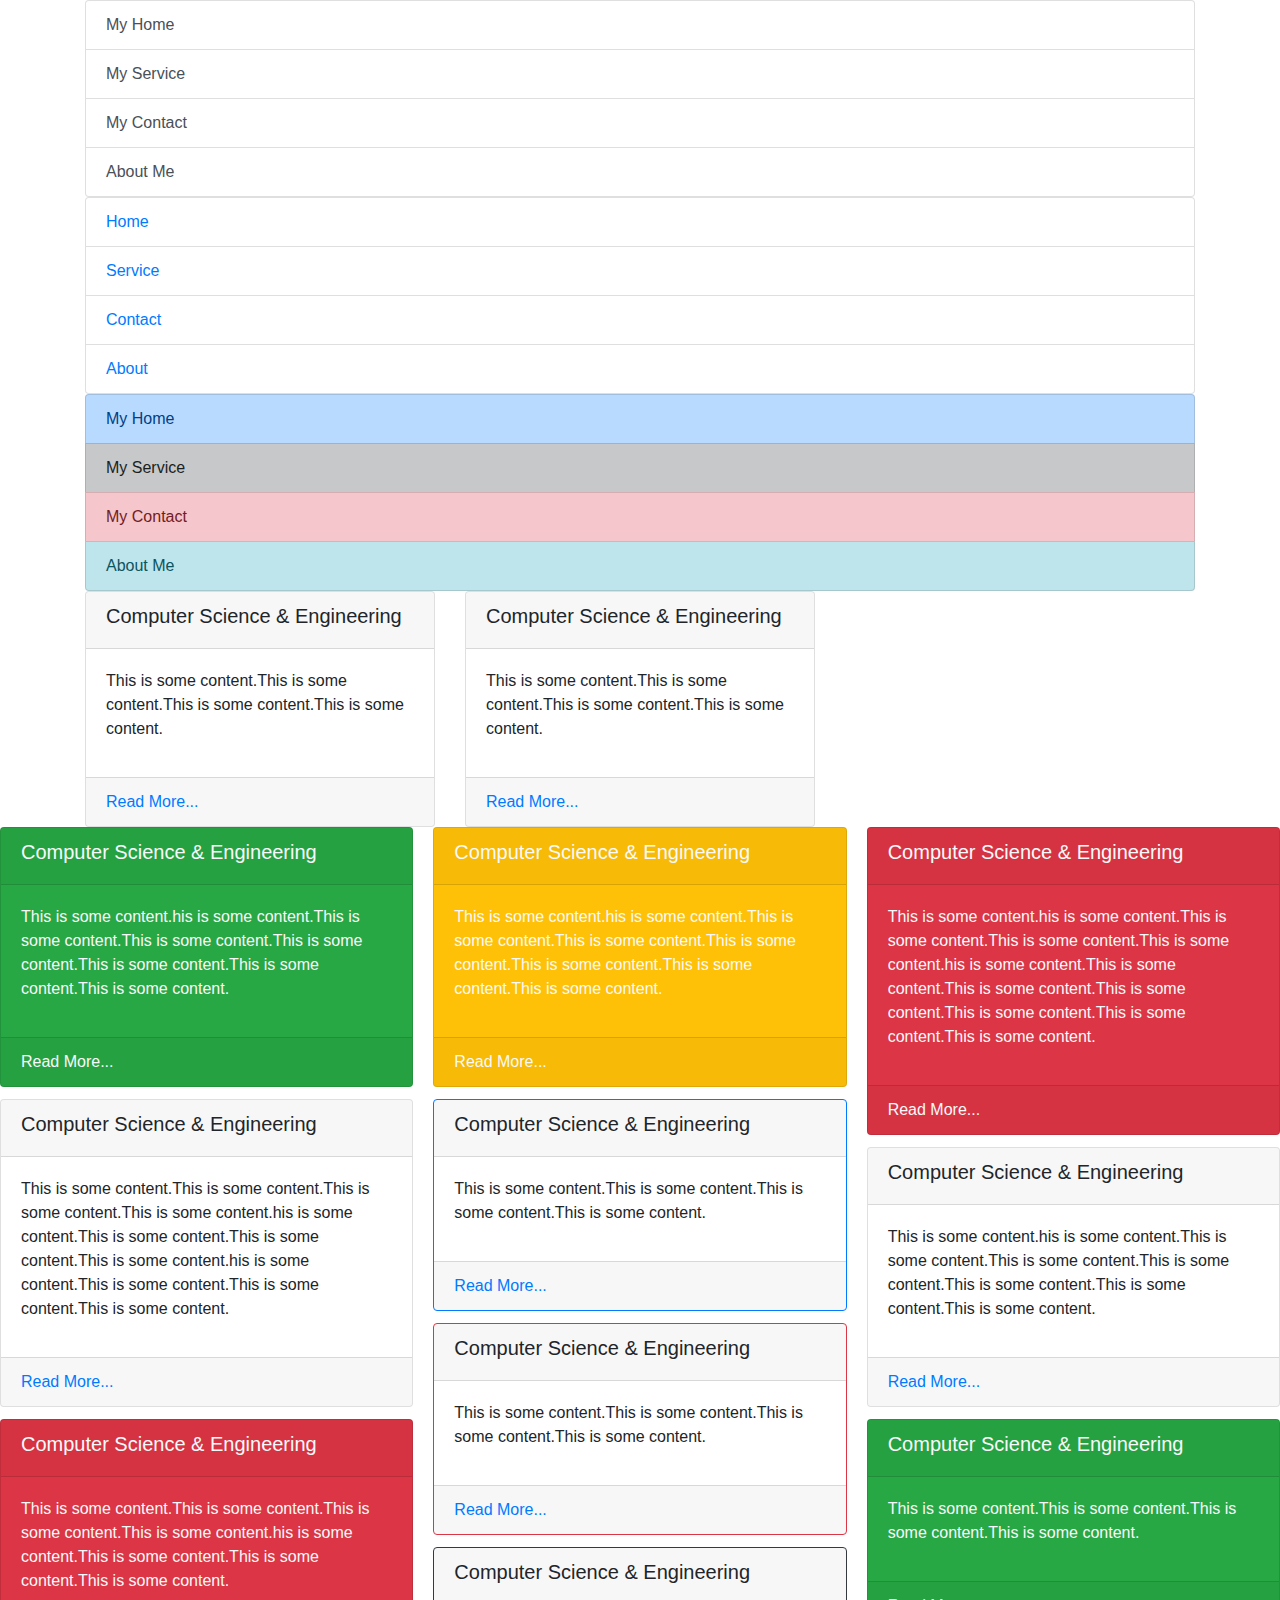
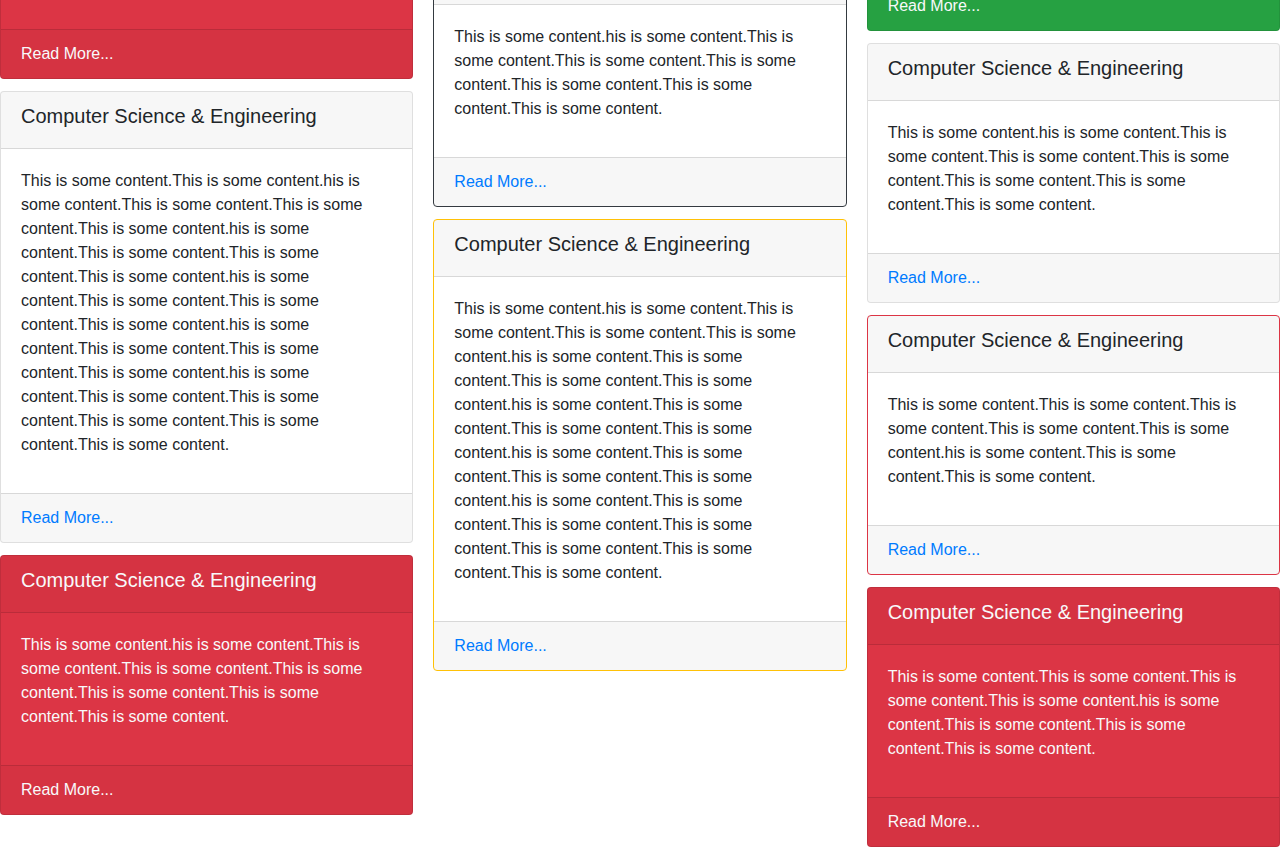
==== public_html/listgroup.html @ 2aefbf7d "" ====
<!DOCTYPE html>
<!--
To change this license header, choose License Headers in Project Properties.
To change this template file, choose Tools | Templates
and open the template in the editor.
-->
<html>
    <head>
        <title>TODO supply a title</title>
        <meta charset="UTF-8">
        <meta name="viewport" content="width=device-width, initial-scale=1.0">
        <link rel="stylesheet" href="css/bootstrap.css" >
    </head>
    <body>
        <div class="container">
            <div class="row">
                <div class="col-sm-12">
                    <ul class="list-group">
                        <li class="list-group-item list-group-item-action">My Home</li>
                        <li class="list-group-item list-group-item-action">My Service</li>
                        <li class="list-group-item list-group-item-action">My Contact</li>
                        <li class="list-group-item list-group-item-action">About Me</li>
                    </ul>
                </div>
            </div>
        </div>
        
                <div class="container">
            <div class="row">
                <div class="col-sm-12">
                    <ul class="list-group">
                        <li class="list-group-item list-group-item-action"><a href="">Home</a></li>
                        <li class="list-group-item list-group-item-action"><a href="">Service</a></li>
                        <li class="list-group-item list-group-item-action"><a href="">Contact</a></li>
                        <li class="list-group-item list-group-item-action"><a href="">About</a></li>
                    </ul>
                </div>
            </div>
        </div>
        
        <div class="container">
            <div class="row">
                <div class="col-sm-12">
                    <ul class="list-group">
                        <li class="list-group-item list-group-item-primary">My Home</li>
                        <li class="list-group-item list-group-item-dark">My Service</li>
                        <li class="list-group-item list-group-item-danger">My Contact</li>
                        <li class="list-group-item list-group-item-info">About Me</li>
                    </ul>
                </div>
            </div>
        </div>
        
        <div class="container">
            <div class="row">
                
                <div class="col-sm-4">
                    <div class="card ">
                        <div class="card-header">
                            <h5>Computer Science & Engineering</h5>
                        </div>
                        <div class="card-body">
                            <p>This is some content.This is some content.This is some content.This is some content.</p>
                        </div>
                        <div class="card-footer">
                            <a href="" class="card-link">Read More...</a>
                        </div>
                    </div>                   
                </div>
                <div class="col-sm-4">
                    <div class="card ">
                        <div class="card-header">
                            <h5>Computer Science & Engineering</h5>
                        </div>
                        <div class="card-body">
                            <p>This is some content.This is some content.This is some content.This is some content.</p>
                        </div>
                        <div class="card-footer">
                            <a href="" class="card-link">Read More...</a>
                        </div>
                    </div>                   
                </div>
<!--                <div class="col-sm-4">
                    <div class="card ">
                        <div class="card-img-top">
                            <img src="images/s2.jpg" alt="" style="width: 100%;" />
                        </div>
                        <div class="card-body card-img-overlay text-light">
                            <p class="card-text">This is some content.This is some content.This is some content.This is some content.</p>
                        </div>
                        <div class="card-footer">
                            <a href="" class="btn btn-success">Read More...</a>
                        </div>
                    </div>                   
                </div>-->
                
            </div>
        </div>
        
        
        <!-- card columns -->
        
        <div class="card-columns">
                <div class="card bg-success text-light">
                        <div class="card-header">
                            <h5>Computer Science & Engineering</h5>
                        </div>
                        <div class="card-body">
                            <p>This is some content.his is some content.This is some content.This is some content.This is some content.This is some content.This is some content.This is some content.</p>
                        </div>
                        <div class="card-footer">
                            <a href="" class="card-link text-light">Read More...</a>
                        </div>
                    </div> 
                            <div class="card ">
                        <div class="card-header">
                            <h5>Computer Science & Engineering</h5>
                        </div>
                        <div class="card-body">
                            <p>This is some content.This is some content.This is some content.This is some content.his is some content.This is some content.This is some content.This is some content.his is some content.This is some content.This is some content.This is some content.</p>
                        </div>
                        <div class="card-footer">
                            <a href="" class="card-link">Read More...</a>
                        </div>
                    </div> 
                            <div class="card bg-danger text-light">
                        <div class="card-header">
                            <h5>Computer Science & Engineering</h5>
                        </div>
                        <div class="card-body">
                            <p>This is some content.This is some content.This is some content.This is some content.his is some content.This is some content.This is some content.This is some content.</p>
                        </div>
                        <div class="card-footer">
                            <a href="" class="card-link text-light">Read More...</a>
                        </div>
                    </div> 
                            <div class="card ">
                        <div class="card-header">
                            <h5>Computer Science & Engineering</h5>
                        </div>
                        <div class="card-body">
                            <p>This is some content.This is some content.his is some content.This is some content.This is some content.This is some content.his is some content.This is some content.This is some content.This is some content.his is some content.This is some content.This is some content.This is some content.his is some content.This is some content.This is some content.This is some content.his is some content.This is some content.This is some content.This is some content.This is some content.This is some content.</p>
                        </div>
                        <div class="card-footer">
                            <a href="" class="card-link">Read More...</a>
                        </div>
                    </div> 
                                        <div class="card bg-danger text-light">
                        <div class="card-header">
                            <h5>Computer Science & Engineering</h5>
                        </div>
                        <div class="card-body">
                            <p>This is some content.his is some content.This is some content.This is some content.This is some content.This is some content.This is some content.This is some content.</p>
                        </div>
                        <div class="card-footer">
                            <a href="" class="card-link text-light">Read More...</a>
                        </div>
                    </div> 
                                        <div class="card bg-warning text-light">
                        <div class="card-header">
                            <h5>Computer Science & Engineering</h5>
                        </div>
                        <div class="card-body">
                            <p>This is some content.his is some content.This is some content.This is some content.This is some content.This is some content.This is some content.This is some content.</p>
                        </div>
                        <div class="card-footer">
                            <a href="" class="card-link text-light">Read More...</a>
                        </div>
                    </div> 
                                                    <div class="card border-primary">
                        <div class="card-header">
                            <h5>Computer Science & Engineering</h5>
                        </div>
                        <div class="card-body">
                            <p>This is some content.This is some content.This is some content.This is some content.</p>
                        </div>
                        <div class="card-footer">
                            <a href="" class="card-link">Read More...</a>
                        </div>
                    </div> 
                                                    <div class="card border-danger">
                        <div class="card-header">
                            <h5>Computer Science & Engineering</h5>
                        </div>
                        <div class="card-body">
                            <p>This is some content.This is some content.This is some content.This is some content.</p>
                        </div>
                        <div class="card-footer">
                            <a href="" class="card-link">Read More...</a>
                        </div>
                    </div> 
                                                    <div class="card border-dark">
                        <div class="card-header">
                            <h5>Computer Science & Engineering</h5>
                        </div>
                        <div class="card-body">
                            <p>This is some content.his is some content.This is some content.This is some content.This is some content.This is some content.This is some content.This is some content.</p>
                        </div>
                        <div class="card-footer">
                            <a href="" class="card-link">Read More...</a>
                        </div>
                    </div> 
                                                    <div class="card border-warning">
                        <div class="card-header">
                            <h5>Computer Science & Engineering</h5>
                        </div>
                        <div class="card-body">
                            <p>This is some content.his is some content.This is some content.This is some content.This is some content.his is some content.This is some content.This is some content.This is some content.his is some content.This is some content.This is some content.This is some content.his is some content.This is some content.This is some content.This is some content.his is some content.This is some content.This is some content.This is some content.This is some content.This is some content.This is some content.</p>
                        </div>
                        <div class="card-footer">
                            <a href="" class="card-link">Read More...</a>
                        </div>
                    </div> 
                                                    <div class="card bg-danger text-light">
                        <div class="card-header">
                            <h5>Computer Science & Engineering</h5>
                        </div>
                        <div class="card-body">
                            <p>This is some content.his is some content.This is some content.This is some content.This is some content.his is some content.This is some content.This is some content.This is some content.This is some content.This is some content.This is some content.</p>
                        </div>
                        <div class="card-footer">
                            <a href="" class="card-link text-light">Read More...</a>
                        </div>
                    </div> 
                                                    <div class="card ">
                        <div class="card-header">
                            <h5>Computer Science & Engineering</h5>
                        </div>
                        <div class="card-body">
                            <p>This is some content.his is some content.This is some content.This is some content.This is some content.This is some content.This is some content.This is some content.</p>
                        </div>
                        <div class="card-footer">
                            <a href="" class="card-link">Read More...</a>
                        </div>
                    </div> 
                                                    <div class="card bg-success text-light">
                        <div class="card-header">
                            <h5>Computer Science & Engineering</h5>
                        </div>
                        <div class="card-body">
                            <p>This is some content.This is some content.This is some content.This is some content.</p>
                        </div>
                        <div class="card-footer">
                            <a href="" class="card-link text-light">Read More...</a>
                        </div>
                    </div> 
                                                    <div class="card ">
                        <div class="card-header">
                            <h5>Computer Science & Engineering</h5>
                        </div>
                        <div class="card-body">
                            <p>This is some content.his is some content.This is some content.This is some content.This is some content.This is some content.This is some content.This is some content.</p>
                        </div>
                        <div class="card-footer">
                            <a href="" class="card-link">Read More...</a>
                        </div>
                    </div> 
                                                    <div class="card border-danger">
                        <div class="card-header">
                            <h5>Computer Science & Engineering</h5>
                        </div>
                        <div class="card-body">
                            <p>This is some content.This is some content.This is some content.This is some content.This is some content.his is some content.This is some content.This is some content.</p>
                        </div>
                        <div class="card-footer">
                            <a href="" class="card-link">Read More...</a>
                        </div>
                    </div> 
                                                    <div class="card bg-danger text-light">
                        <div class="card-header">
                            <h5>Computer Science & Engineering</h5>
                        </div>
                        <div class="card-body">
                            <p>This is some content.This is some content.This is some content.This is some content.his is some content.This is some content.This is some content.This is some content.</p>
                        </div>
                        <div class="card-footer">
                            <a href="" class="card-link text-light">Read More...</a>
                        </div>
                    </div> 
        </div>
        
        
        
        
        
        
        <script src="js/jquery-3.3.1.js"></script>
        <script src="js/popers.js"></script>
        <script src="js/bootstrap.js"></script>
    </body>
</html>
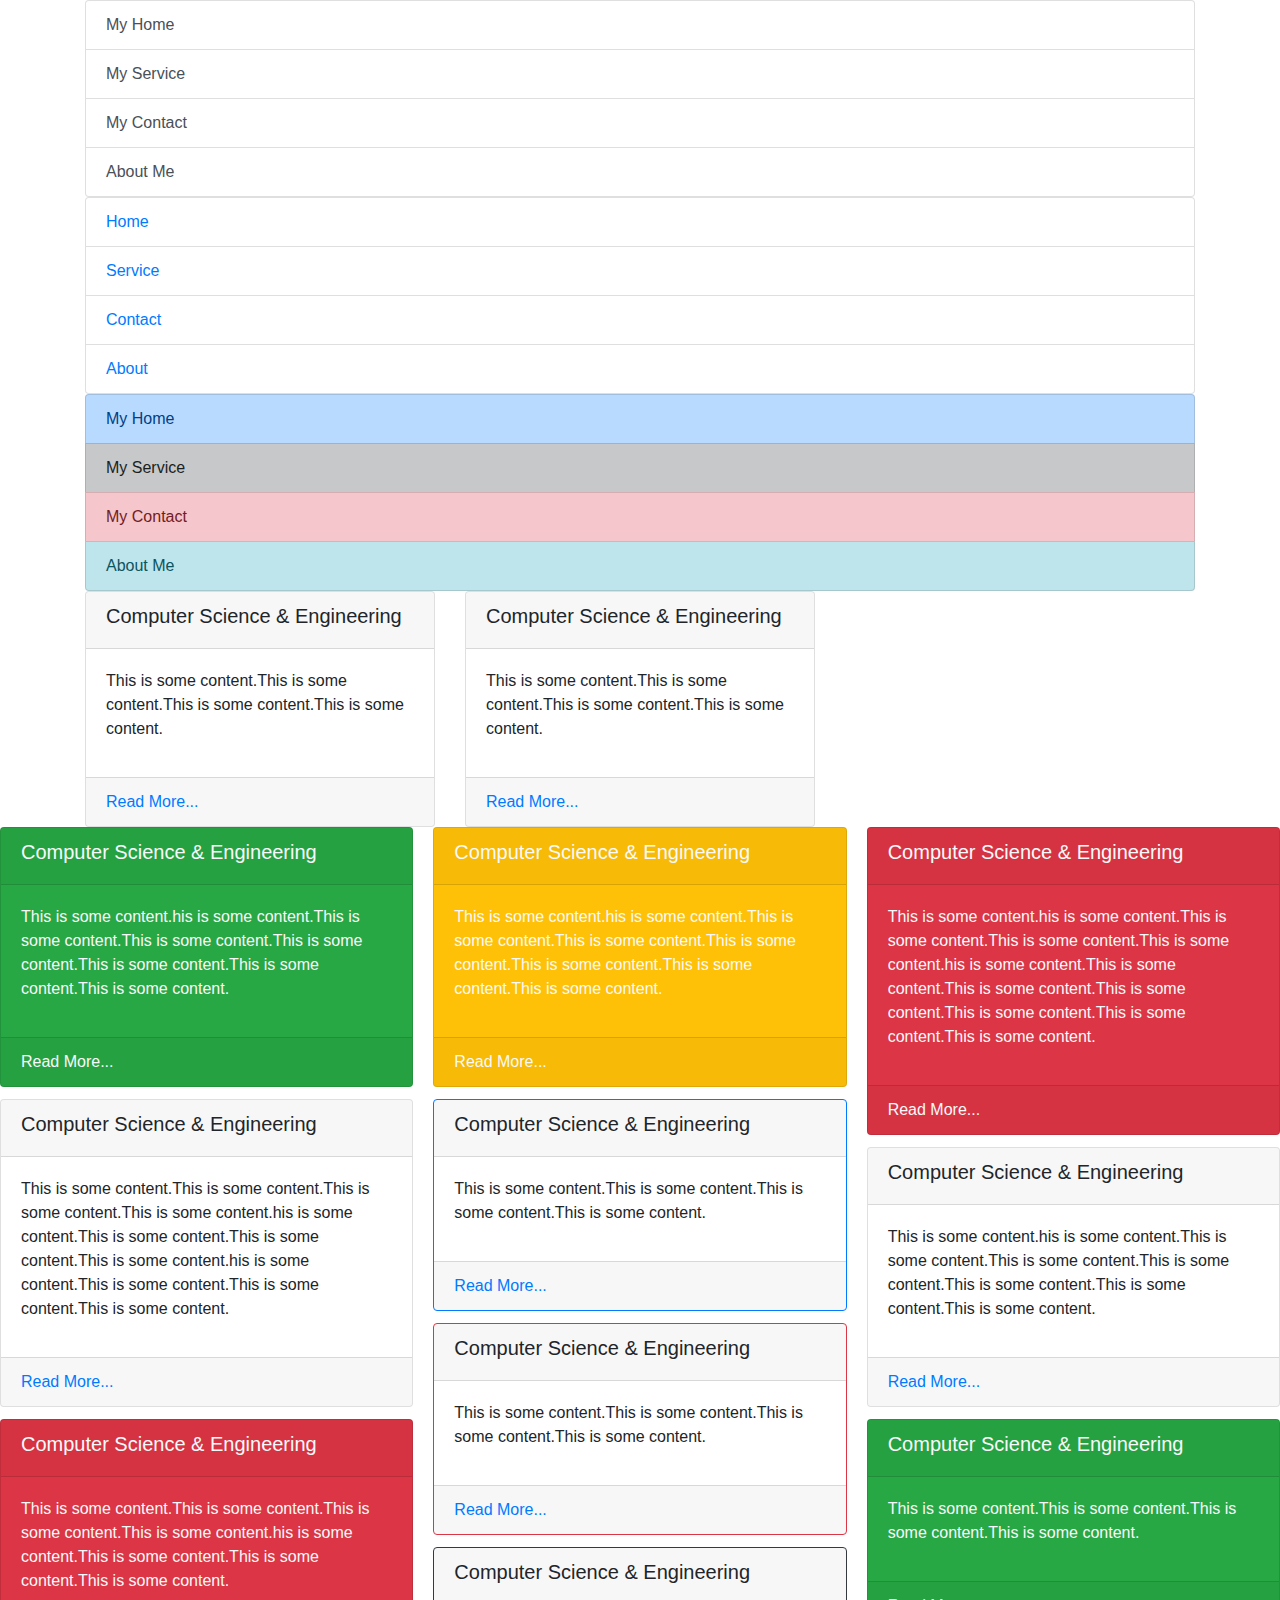
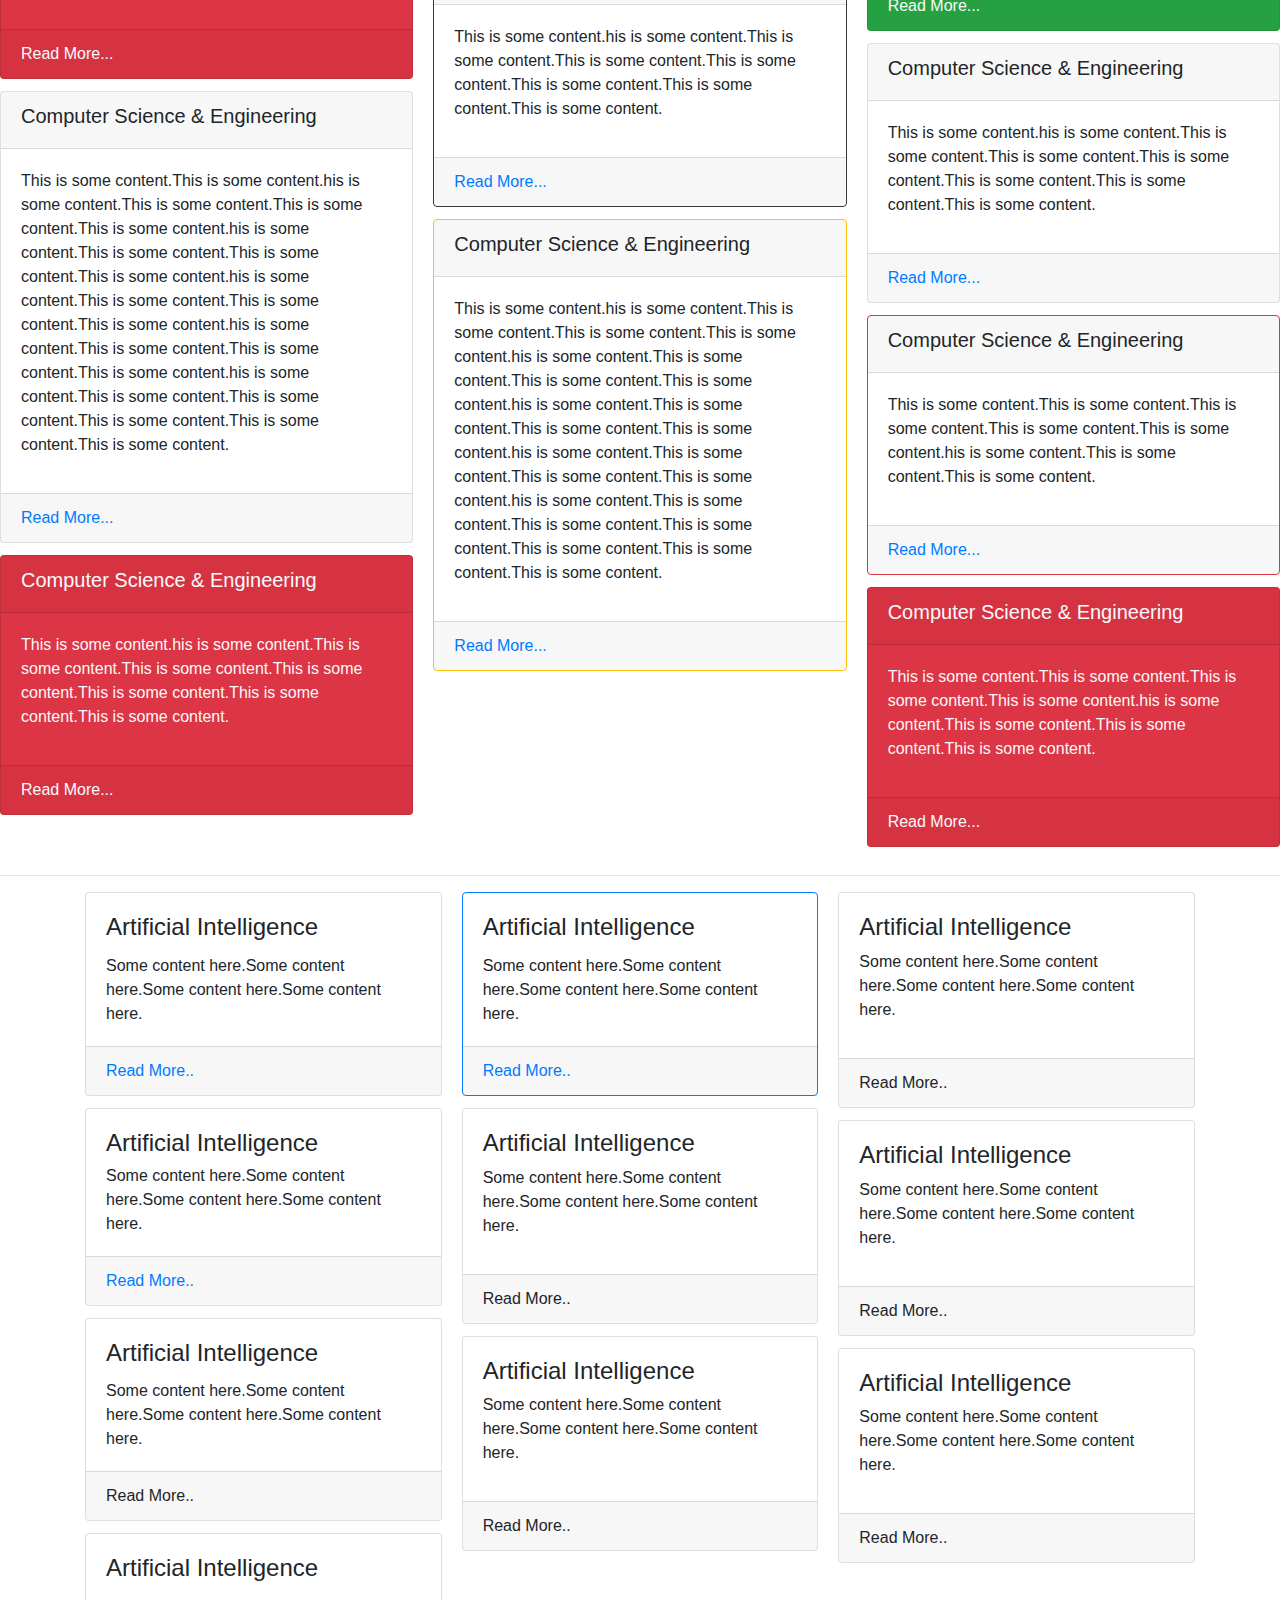
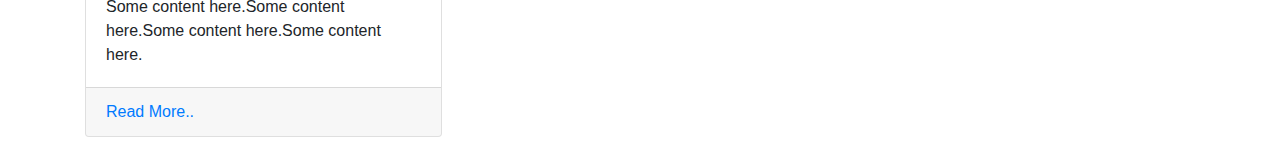
==== commit ef8ffe0e: "" ====
--- a/public_html/listgroup.html
+++ b/public_html/listgroup.html
@@ -279,7 +279,123 @@
                     </div> 
         </div>
         
-        
+        <hr>
+        <div class="container">
+            <div class="card-columns">
+                
+                <div>
+                    <div class="card">
+                        <div class="card-body">
+                            <h4 class="card-title">Artificial Intelligence</h4>
+                            <p class="card-text">Some content here.Some content here.Some content here.Some content here.</p>
+                        </div>
+                        <div class="card-footer">
+                            <a href="" class="card-link">Read More..</a>
+                        </div>
+                    </div>
+                </div>
+                <div>
+                    <div class="card">
+                        <div class="card-body">
+                            <h4 class="card-title">Artificial Intelligence</h4>
+                            <p class="card-subtitle">Some content here.Some content here.Some content here.Some content here.</p>
+                        </div>
+                        <div class="card-footer">
+                            <a href="" class="card-link">Read More..</a>
+                        </div>
+                    </div>
+                </div>
+                <div>
+                    <div class="card">
+                        <div class="card-body">
+                            <h4 class="card-title">Artificial Intelligence</h4>
+                            <p class="card-text">Some content here.Some content here.Some content here.Some content here.</p>
+                        </div>
+                        <div class="card-footer">
+                            <a class="card-link">Read More..</a>
+                        </div>
+                    </div>
+                </div>
+                <div>
+                    <div class="card">
+                        <div class="card-body">
+                            <h4 class="card-title">Artificial Intelligence</h4>
+                            <p class="card-text">Some content here.Some content here.Some content here.Some content here.</p>
+                        </div>
+                        <div class="card-footer">
+                            <a href="" class="card-link">Read More..</a>
+                        </div>
+                    </div>
+                </div>
+                <div>
+                    <div class="card border-primary">
+                        <div class="card-body">
+                            <h4 class="card-title">Artificial Intelligence</h4>
+                            <p class="card-text">Some content here.Some content here.Some content here.Some content here.</p>
+                        </div>
+                        <div class="card-footer">
+                            <a href="" class="card-link">Read More..</a>
+                        </div>
+                    </div>
+                </div>
+                                <div>
+                    <div class="card">
+                        <div class="card-body">
+                            <h4>Artificial Intelligence</h4>
+                            <p>Some content here.Some content here.Some content here.Some content here.</p>
+                        </div>
+                        <div class="card-footer">
+                            <a>Read More..</a>
+                        </div>
+                    </div>
+                </div>
+                                <div >
+                    <div class="card">
+                        <div class="card-body">
+                            <h4>Artificial Intelligence</h4>
+                            <p>Some content here.Some content here.Some content here.Some content here.</p>
+                        </div>
+                        <div class="card-footer">
+                            <a>Read More..</a>
+                        </div>
+                    </div>
+                </div>
+                                                <div >
+                    <div class="card">
+                        <div class="card-body">
+                            <h4>Artificial Intelligence</h4>
+                            <p>Some content here.Some content here.Some content here.Some content here.</p>
+                        </div>
+                        <div class="card-footer">
+                            <a>Read More..</a>
+                        </div>
+                    </div>
+                </div>
+                                                <div >
+                    <div class="card">
+                        <div class="card-body">
+                            <h4>Artificial Intelligence</h4>
+                            <p>Some content here.Some content here.Some content here.Some content here.</p>
+                        </div>
+                        <div class="card-footer">
+                            <a>Read More..</a>
+                        </div>
+                    </div>
+                </div>
+                                                <div >
+                    <div class="card">
+                        <div class="card-body">
+                            <h4>Artificial Intelligence</h4>
+                            <p>Some content here.Some content here.Some content here.Some content here.</p>
+                        </div>
+                        <div class="card-footer">
+                            <a>Read More..</a>
+                        </div>
+                    </div>
+                </div>
+                
+            </div>
+        </div>
         
         
         
